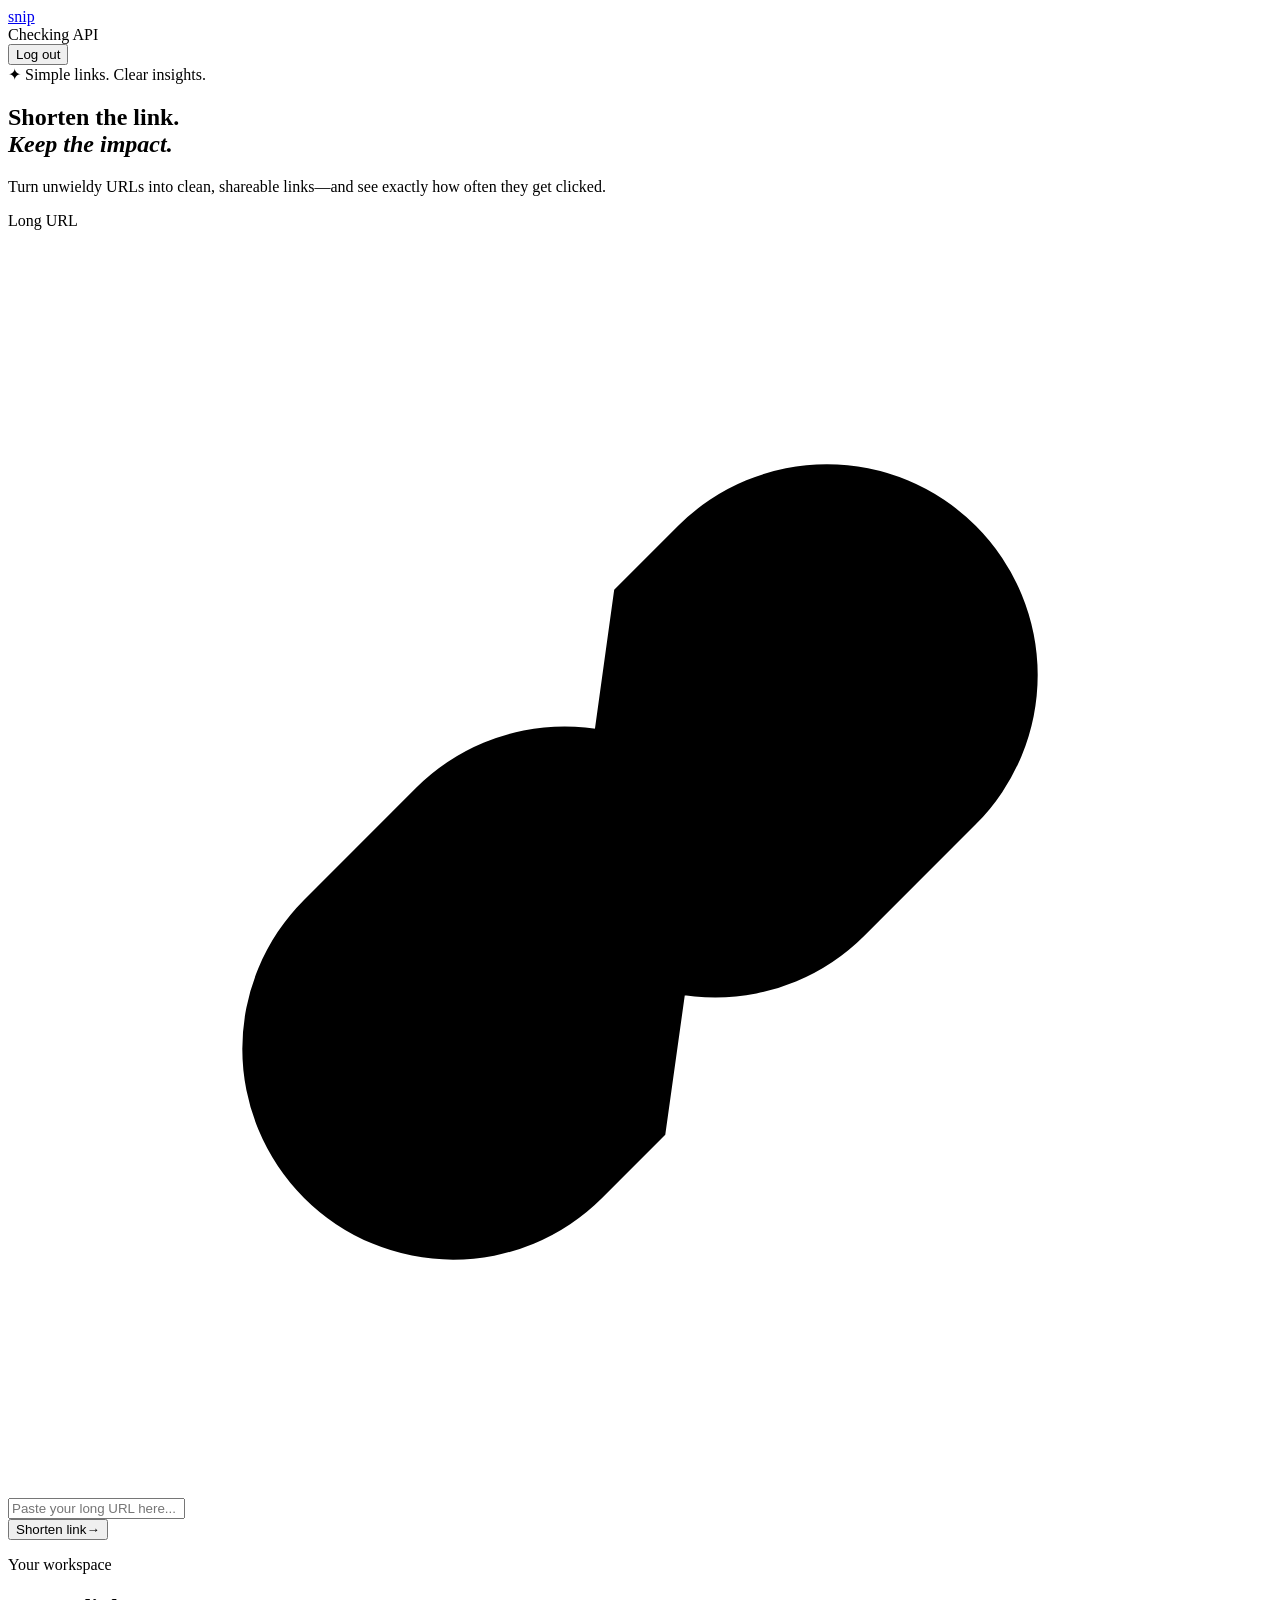
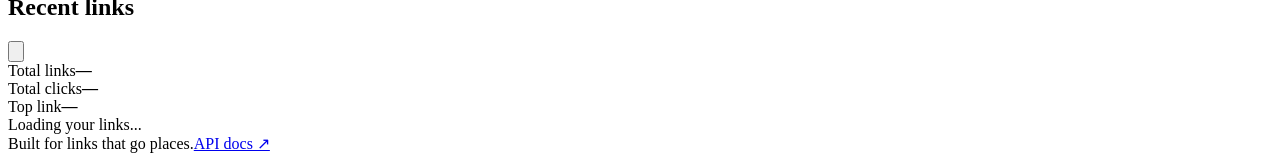
==== app/static/index.html @ a88f4642 "Add secure frontend dashboard and Render deployment" ====
<!doctype html>
<html lang="en">
  <head>
    <meta charset="UTF-8" />
    <meta name="viewport" content="width=device-width, initial-scale=1.0" />
    <meta name="description" content="Create, manage, and track short links." />
    <title>Snip — URL Shortener</title>
    <link rel="preconnect" href="https://fonts.googleapis.com" />
    <link rel="preconnect" href="https://fonts.gstatic.com" crossorigin />
    <link href="https://fonts.googleapis.com/css2?family=DM+Sans:wght@400;500;600;700&family=Manrope:wght@600;700;800&display=swap" rel="stylesheet" />
    <link rel="stylesheet" href="/static/styles.css" />
    <script src="/static/app.js" defer></script>
  </head>
  <body class="public-page">
    <div class="ambient ambient-one"></div>
    <div class="ambient ambient-two"></div>
    <header class="site-header shell">
      <a class="brand" href="/" aria-label="Snip home">
        <span class="brand-mark" aria-hidden="true"><span></span><span></span></span>
        <span>snip</span>
      </a>
      <div class="header-actions">
        <div class="api-state" id="apiState"><span class="state-dot"></span><span>Checking API</span></div>
        <button class="logout-button" id="logoutButton" type="button">Log out</button>
      </div>
    </header>

    <main>
      <section class="hero shell">
        <div class="eyebrow"><span>✦</span> Simple links. Clear insights.</div>
        <h1>Shorten the link.<br /><em>Keep the impact.</em></h1>
        <p class="hero-copy">Turn unwieldy URLs into clean, shareable links—and see exactly how often they get clicked.</p>

        <form class="shorten-form" id="shortenForm" novalidate>
          <label class="sr-only" for="urlInput">Long URL</label>
          <div class="input-wrap">
            <svg viewBox="0 0 24 24" aria-hidden="true"><path d="M10.6 13.4a4 4 0 0 0 5.66 0l2.12-2.12a4 4 0 0 0-5.66-5.66l-1.21 1.21m1.89 3.77a4 4 0 0 0-5.66 0l-2.12 2.12a4 4 0 0 0 5.66 5.66l1.2-1.2"/></svg>
            <input id="urlInput" name="url" type="url" inputmode="url" autocomplete="url" placeholder="Paste your long URL here..." required />
          </div>
          <button class="primary-button" type="submit"><span>Shorten link</span><span aria-hidden="true">→</span></button>
        </form>
        <p class="form-message" id="formMessage" role="alert"></p>

        <div class="result-card" id="resultCard" hidden>
          <div>
            <span class="result-label">Your new short link</span>
            <a id="resultLink" href="#" target="_blank" rel="noopener"></a>
          </div>
          <button class="copy-button" id="copyResult" type="button">Copy link</button>
        </div>
      </section>

      <section class="dashboard shell" id="ownerDashboard" aria-labelledby="linksHeading">
        <div class="section-heading">
          <div>
            <span class="kicker">Your workspace</span>
            <h2 id="linksHeading">Recent links</h2>
          </div>
          <button class="refresh-button" id="refreshButton" type="button" title="Refresh links" aria-label="Refresh links">
            <svg viewBox="0 0 24 24" aria-hidden="true"><path d="M20 11a8.1 8.1 0 0 0-15.5-2M4 4v5h5m-5 4a8.1 8.1 0 0 0 15.5 2M20 20v-5h-5"/></svg>
          </button>
        </div>

        <div class="stats" aria-label="Link statistics">
          <article><span>Total links</span><strong id="totalLinks">—</strong></article>
          <article><span>Total clicks</span><strong id="totalClicks">—</strong></article>
          <article><span>Top link</span><strong class="top-link" id="topLink">—</strong></article>
        </div>

        <div class="links-panel">
          <div class="loading-state" id="loadingState"><span class="spinner"></span>Loading your links...</div>
          <div class="empty-state" id="emptyState" hidden>
            <div class="empty-icon">↗</div>
            <h3>No short links yet</h3>
            <p>Create your first one above. It’ll appear right here.</p>
          </div>
          <div class="table-wrap" id="tableWrap" hidden>
            <table>
              <thead><tr><th>Short link</th><th>Destination</th><th>Created</th><th>Clicks</th><th><span class="sr-only">Actions</span></th></tr></thead>
              <tbody id="linksBody"></tbody>
            </table>
          </div>
        </div>
      </section>
    </main>

    <div class="toast" id="toast" role="status" aria-live="polite"></div>
    <footer class="shell" id="ownerFooter"><span>Built for links that go places.</span><a href="/docs">API docs ↗</a></footer>
  </body>
</html>
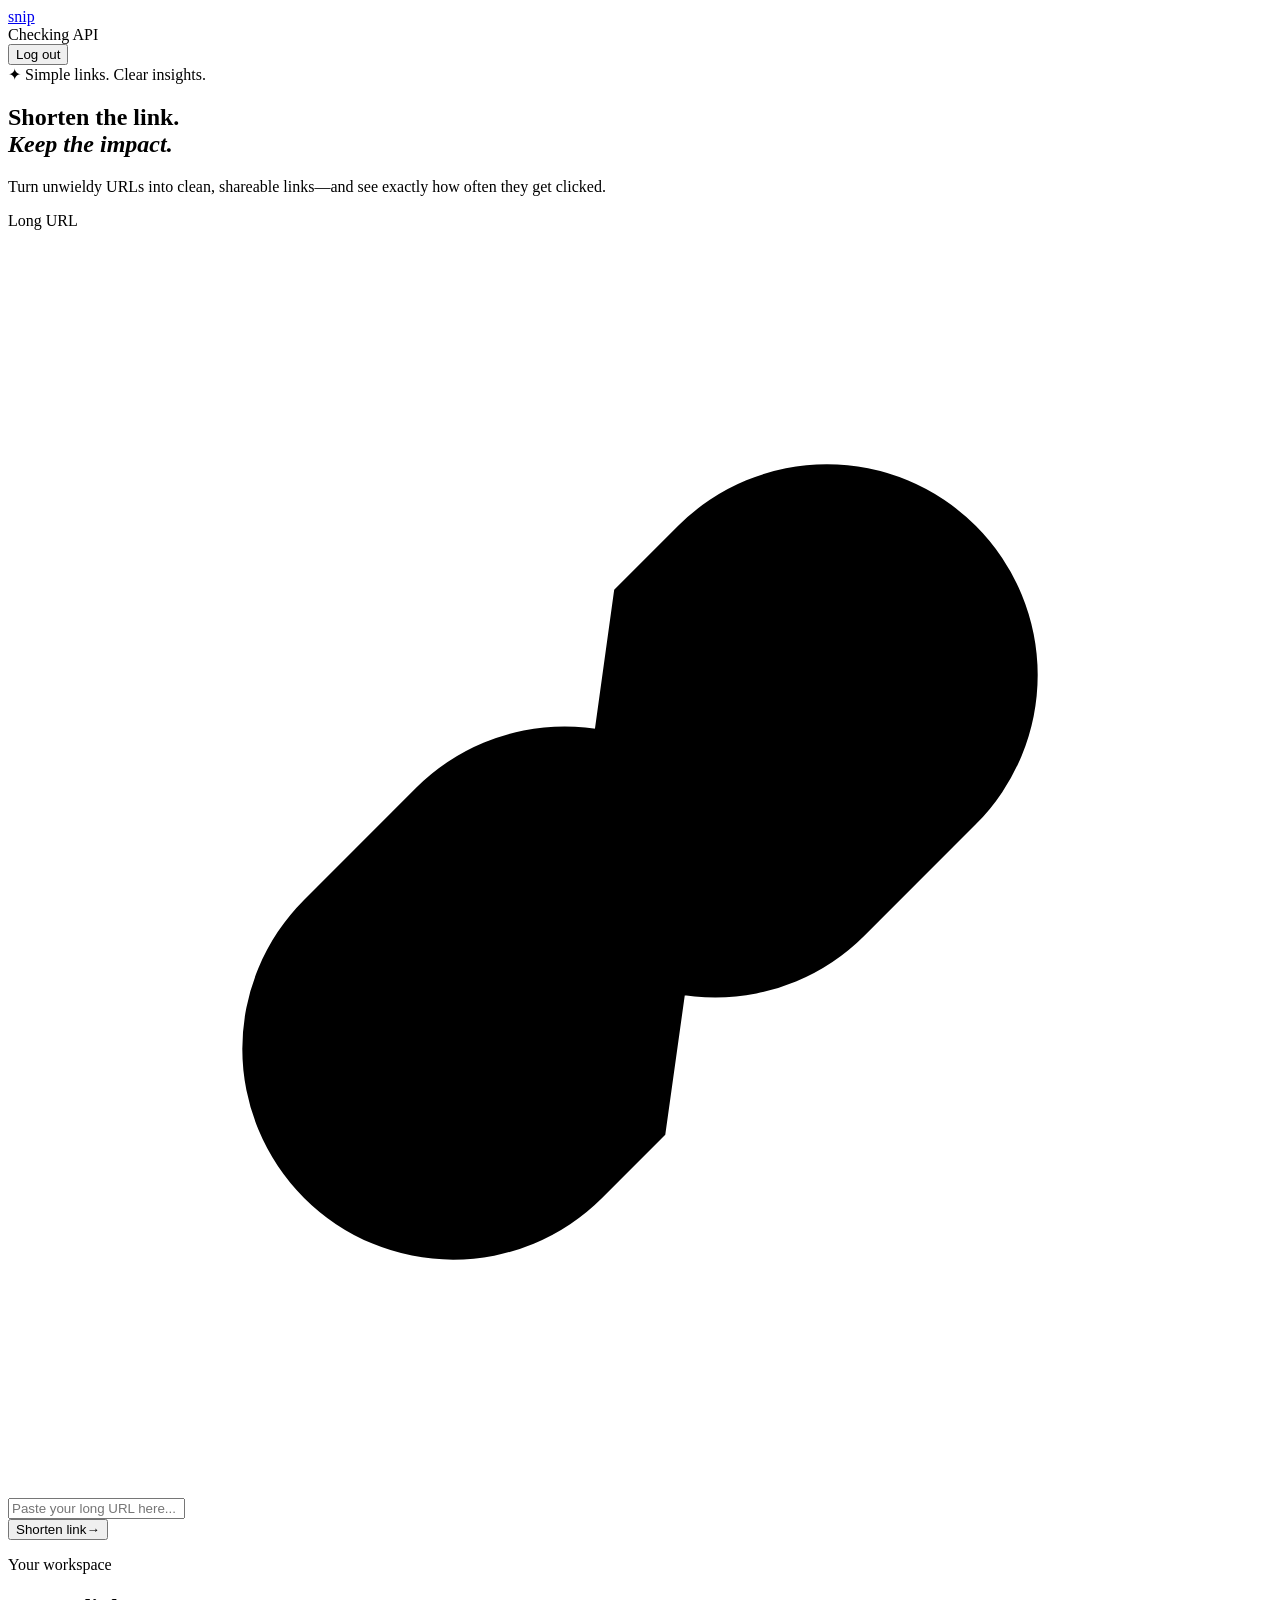
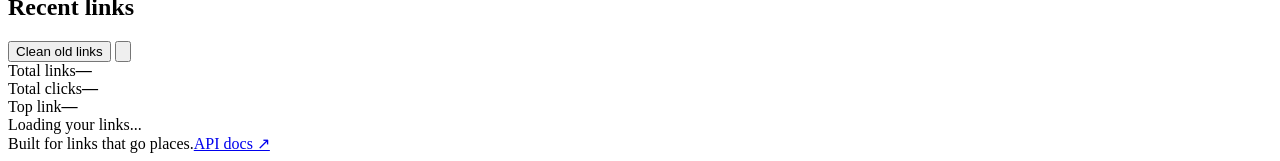
==== commit c9215af9: "Harden public URL shortener" ====
--- a/app/static/index.html
+++ b/app/static/index.html
@@ -4,6 +4,7 @@
     <meta charset="UTF-8" />
     <meta name="viewport" content="width=device-width, initial-scale=1.0" />
     <meta name="description" content="Create, manage, and track short links." />
+    <link rel="icon" href="/favicon.ico" />
     <title>Snip — URL Shortener</title>
     <link rel="preconnect" href="https://fonts.googleapis.com" />
     <link rel="preconnect" href="https://fonts.gstatic.com" crossorigin />
@@ -56,9 +57,12 @@
             <span class="kicker">Your workspace</span>
             <h2 id="linksHeading">Recent links</h2>
           </div>
-          <button class="refresh-button" id="refreshButton" type="button" title="Refresh links" aria-label="Refresh links">
-            <svg viewBox="0 0 24 24" aria-hidden="true"><path d="M20 11a8.1 8.1 0 0 0-15.5-2M4 4v5h5m-5 4a8.1 8.1 0 0 0 15.5 2M20 20v-5h-5"/></svg>
-          </button>
+          <div class="dashboard-actions">
+            <button class="cleanup-button" id="cleanupButton" type="button">Clean old links</button>
+            <button class="refresh-button" id="refreshButton" type="button" title="Refresh links" aria-label="Refresh links">
+              <svg viewBox="0 0 24 24" aria-hidden="true"><path d="M20 11a8.1 8.1 0 0 0-15.5-2M4 4v5h5m-5 4a8.1 8.1 0 0 0 15.5 2M20 20v-5h-5"/></svg>
+            </button>
+          </div>
         </div>
 
         <div class="stats" aria-label="Link statistics">
